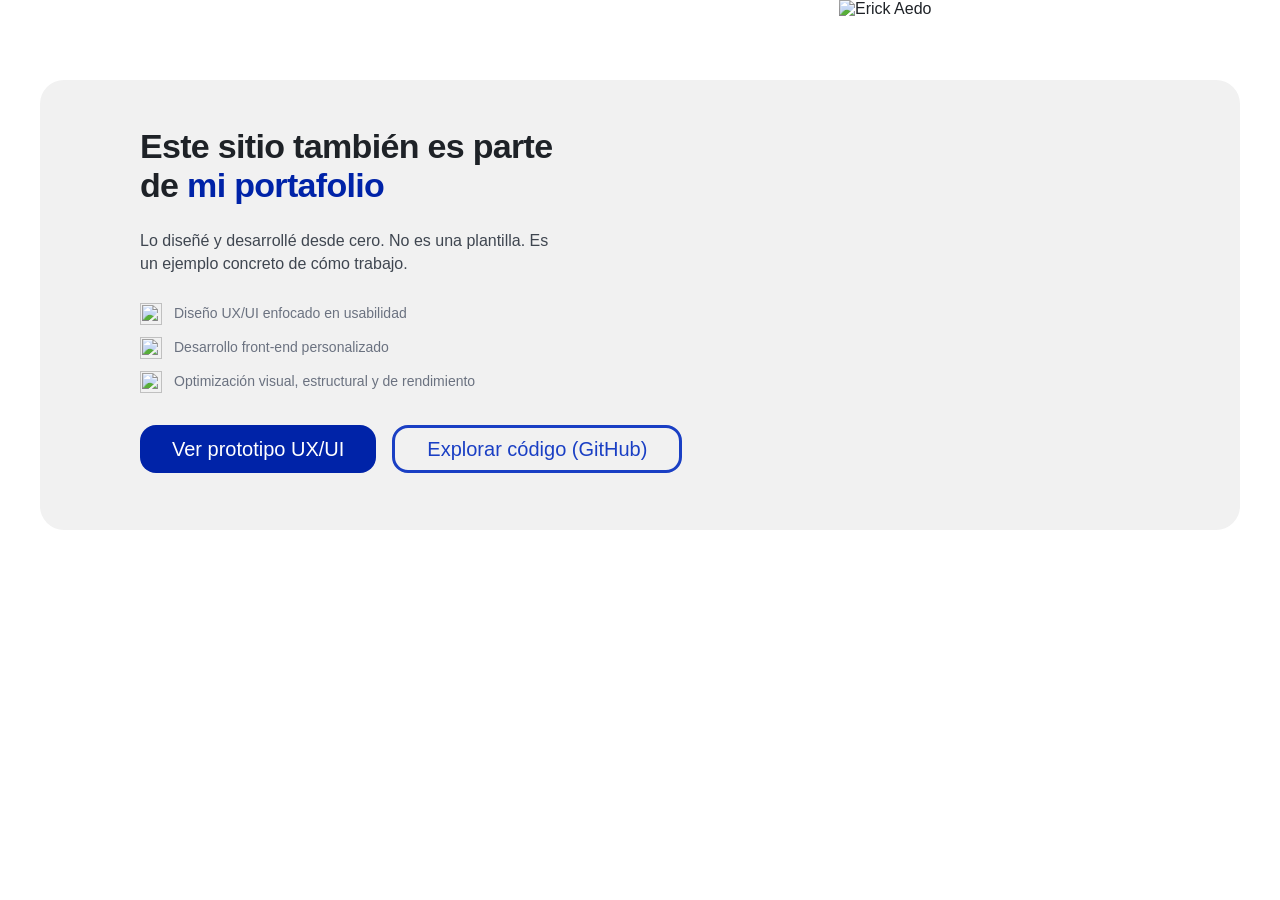
==== banner.html @ cef3a039 "Estructura base del portafolio Subida inicial del portafolio profesional.  Incluye estructura base" ====
<!DOCTYPE html>
<html>
<head>
    <meta charset="utf-8">
    <meta name="viewport" content="width=device-width, initial-scale=1">
    <title>banner</title>
     <link rel="stylesheet" href="style.css">
</head>
<body>


    <section class="banner">
  <div class="banner__box">

    <div class="banner__top-line"></div>

    <div class="banner__contenido">

      <div class="banner__info">

        <h2 class="banner__titulo">
          Este sitio también es parte de <span>mi portafolio</span>
        </h2>

        <p class="banner__bajada">
          Lo diseñé y desarrollé desde cero. No es una plantilla.
          Es un ejemplo concreto de cómo trabajo.
        </p>

        <ul class="banner__lista">
          <li>
            <img src="https://erick-aedo.cl/assent/check.svg" alt="">
            Diseño UX/UI enfocado en usabilidad
          </li>
          <li>
            <img src="https://erick-aedo.cl/assent/check.svg" alt="">
            Desarrollo front-end personalizado
          </li>
          <li>
            <img src="https://erick-aedo.cl/assent/check.svg" alt="">
            Optimización visual, estructural y de rendimiento
          </li>
        </ul>

        <div class="banner__acciones">
          <a href="https://www.figma.com/design/8E10UHee3oGQAISPumHbkt/Portafolios?node-id=0-1&t=E0TtjPuWEW2ZNSdg-1" target="_blank" class="boton boton-primario">Ver prototipo UX/UI</a>
          <a href="https://github.com/erick-aedo-fullstack" target="_blank" class="boton boton-secundario">Explorar código (GitHub)</a>
        </div>

      </div>

      <div class="banner__imagen-wrap">
          <img
            src="https://erick-aedo.cl/assent/erick-aedo-default.webp"
            class="banner__img banner__img--default"
            alt="Erick Aedo"
            width="353"
            height="530"
            loading="lazy"
            decoding="async"
          >
          <img
            src="https://erick-aedo.cl/assent/erick-aedo-hover.webp"
            class="banner__img banner__img--hover"
            alt=""
            aria-hidden="true"
            width="374"
            height="529"
            loading="lazy"
            decoding="async"
          >
      </div>

    </div>
  </div>
</section>

</body>
</html>
---- style.css ----
:root {

  --fuente-titulos: "Space Grotesk", sans-serif;
  --fuente-texto: "Inter", sans-serif;

 /* Azul */
  --color-azul-500: #001789;
  --color-azul-400: #0023A8;
  --color-azul-300: #1A3FC4;
  --color-azul-200: #4D6EDB;
  --color-azul-100: #809EEA;
  --color-azul-50: #CCD6F8;


 /* Celeste */

  --color-celeste-500: #AEDCF2;
  --color-celeste-400: #BFE4F5;
  --color-celeste-300: #CFEAF7;
  --color-celeste-200: #DFF1FA;
  --color-celeste-100: #EFF7FC;
  --color-celeste-50: #F7FBFE;

 /* Gris */

  --color-gris-500: #1E2227;
  --color-gris-400: #2A2F36;
  --color-gris-300: #3F4650;
  --color-gris-200: #6B7280;
  --color-gris-100: #D1D5DB;
  --color-gris-50: #F1F1F1;


 /* Border radius */

  --radio-xs: 4px;
  --radio-sm: 8px;
  --radio-md: 12px;
  --radio-lg: 16px;
  --radio-xl: 24px;
  --radio-pill: 9999px;


 /* Sombras */


  --sombra-s-40: 0 1px 4px rgba(30, 34, 39, 0.25);
  --sombra-s-80: 0 2px 8px rgba(30, 34, 39, 0.20);
  --sombra-s-120: 0 6px 12px rgba(30, 34, 39, 0.20);
  --sombra-s-320: 0 24px 32px rgba(30, 34, 39, 0.20);


 /* Espacios */

  --espacio-4: 4px;
  --espacio-8: 8px;
  --espacio-12: 12px;
  --espacio-16: 16px;
  --espacio-20: 20px;
  --espacio-24: 24px;
  --espacio-32: 32px;
  --espacio-40: 40px;
  --espacio-48: 48px;
  --espacio-64: 64px;
  --espacio-80: 80px;
  --espacio-120: 120px;

 /* Puntos de quiebre */

  --contenedor-mobile: 100%;
  --contenedor-tablet: 100%;
  --contenedor-desktop: 1440px;

  --padding-mobile: 16px;
  --padding-tablet: 24px;
  --padding-desktop: 80px;


 /* Tamaños Tipografias */


  --h1-tamano: 44px;
  --h2-tamano: 34px;
  --h3-tamano: 24px;

  --subtitulo-1-tamano: 20px;
  --subtitulo-2-tamano: 16px;
  --subtitulo-3-tamano: 14px;

  --cuerpo-1-tamano: 16px;
  --cuerpo-2-tamano: 14px;
  --overline-tamano: 12px;

  --alto-linea-tight: 1.1;
  --alto-linea-heading: 1.2;
  --alto-linea-body: 1.6;

  --color-texto-principal: var(--color-gris-500);
  --color-texto-secundario: var(--color-gris-200);
  --color-texto-muted: var(--color-gris-100);

  --color-fondo-soft: var(--color-gris-50);
  --color-borde: var(--color-gris-100);
}


 /* Contenedor Glogal */

.contenedor {
  width: 100%;
  max-width: var(--contenedor-desktop);
  margin-inline: auto;
  padding-inline: var(--padding-mobile);
}

.seccion {
  padding-block: var(--espacio-64);
}


 /* Tipografias */

h1,
h2,
h3,
.heading-1,
.heading-2,
.heading-3,
.overline {
  font-family: var(--fuente-titulos);
  color: var(--color-texto-principal);
}

h1,
.heading-1 {
  font-size: var(--h1-tamano);
  font-weight: 700;
  line-height: var(--alto-linea-tight);
  letter-spacing: -0.02em;
}

h2,
.heading-2 {
  font-size: var(--h2-tamano);
  font-weight: 700;
  line-height: var(--alto-linea-heading);
  letter-spacing: -0.02em;
}

h3,
.heading-3 {
  font-size: var(--h3-tamano);
  font-weight: 700;
  line-height: var(--alto-linea-heading);
  letter-spacing: -0.01em;
}

.subtitle-1,
.subtitle-2,
.subtitle-3 {
  font-family: var(--fuente-texto);
  font-weight: 600;
  color: var(--color-texto-secundario);
}

.subtitle-1 {
  font-size: var(--subtitulo-1-tamano);
  line-height: 1.4;
}

.subtitle-2 {
  font-size: var(--subtitulo-2-tamano);
  line-height: 1.4;
}

.subtitle-3 {
  font-size: var(--subtitulo-3-tamano);
  line-height: 1.4;
}

.body-1,
.body-2,
p {
  font-family: var(--fuente-texto);
  font-weight: 400;
  color: var(--color-texto-secundario);
}

.body-1,
p {
  font-size: var(--cuerpo-1-tamano);
  line-height: var(--alto-linea-body);
}

.body-2 {
  font-size: var(--cuerpo-2-tamano);
  line-height: var(--alto-linea-body);
}

.overline {
  font-size: var(--overline-tamano);
  font-weight: 600;
  line-height: 1.3;
  letter-spacing: 0.08em;
  text-transform: uppercase;
  color: var(--color-texto-secundario);
}


 /* Tipografias utilitarios */


.text-primary {
  color: var(--color-texto-principal);
}

.text-secondary {
  color: var(--color-texto-secundario);
}

.text-muted {
  color: var(--color-texto-muted);
}

.bg-white {
  background-color: #FFFFFF;
}

.bg-soft {
  background-color: var(--color-fondo-soft);
}

.bg-celeste {
  background-color: var(--color-celeste-50);
}

.border-default {
  border: 1px solid var(--color-borde);
}


 /* Sombras utilitarios */


.shadow-40 {
  box-shadow: var(--sombra-s-40);
}

.shadow-80 {
  box-shadow: var(--sombra-s-80);
}

.shadow-120 {
  box-shadow: var(--sombra-s-120);
}

.shadow-320 {
  box-shadow: var(--sombra-s-320);
}


 /* Radios utilitarios */


.radius-xs {
  border-radius: var(--radio-xs);
}

.radius-sm {
  border-radius: var(--radio-sm);
}

.radius-md {
  border-radius: var(--radio-md);
}

.radius-lg {
  border-radius: var(--radio-lg);
}

.radius-xl {
  border-radius: var(--radio-xl);
}

.radius-pill {
  border-radius: var(--radio-pill);
}


/* Puntos de quiebre */

/* Tablet */
@media (min-width: 768px) {
  .contenedor {
    padding-inline: var(--padding-tablet);
  }

  .seccion {
    padding-block: var(--espacio-80);
  }
}

/* Desktop */
@media (min-width: 1440px) {
  .contenedor {
    padding-inline: var(--padding-desktop);
  }

  .seccion {
    padding-block: var(--espacio-120);
  }
}


html {
  box-sizing: border-box;
}

*,
*::before,
*::after {
  box-sizing: inherit;
}

body {
  margin: 0;
  font-family: var(--fuente-texto);
  color: var(--color-texto-principal);
  background-color: #FFFFFF;
}


 /* botones desktop */

.boton {
  display: inline-flex;
  align-items: center;
  justify-content: center;
  height: 48px;
  padding: 10px 32px;
  border-radius: var(--radio-lg);
  font-family: var(--fuente-texto);
  font-size: 20px;
  font-weight: 500;
  cursor: pointer;
  transition: all 0.3s ease;
  text-decoration: none;
  white-space: nowrap;

}


/* Boton Primario */

.boton-primario {
  background-color: var(--color-azul-400);
  color: #ffffff;
  border: none;
  text-decoration: none;
}

/* Hover */
.boton-primario:hover {
  background-color: var(--color-azul-200);
  box-shadow: var(--sombra-s-80);
  text-decoration: none;
}


/* Boton secundario */

.boton-secundario {
  background-color: transparent;
  color: var(--color-azul-300);
  border: 3px solid var(--color-azul-300);

}

/* Hover */
.boton-secundario:hover {
  background-color: var(--color-azul-200);
  color: #ffffff;
  box-shadow: var(--sombra-s-80);
}


/* btn mobile*/
.boton {
  height: 40px;
  padding: 0 24px;
  border-radius: var(--radio-md);
  font-size: 14px;
}

/* btn tablet*/
@media (min-width: 768px) {
  .boton {
    height: 40px;
    padding: 0 24px;
    border-radius: var(--radio-md);
    font-size: 14px;
  }
}

/* btn desktop */
@media (min-width: 999px) {
  .boton {
    height: 48px;
    padding: 10px 32px;
    border-radius: var(--radio-lg);
    font-size: 20px;
  }
}


html {
  scroll-behavior: smooth;
}

:root {
  --anchor-offset: 100px;
}

@media (max-width: 998px) {
  :root {
    --anchor-offset: 60px;
  }
}

@media (max-width: 599px) {
  :root {
    --anchor-offset: 50px;
  }
}

#sobre-mi,
#stack,
#proyectos,
#como-trabajo,
#marcas,
#preguntas,
#contacto {
  scroll-margin-top: var(--anchor-offset);
}



/* header desktop */

.header-desktop {
  width: 100%;
  max-width: 1200px;
  min-height: 100px;
  margin: 24px auto 0;
  padding: 0 24px;
  display: flex;
  align-items: center;
  gap: 24px;
  background-color: #F1F1F1;
  border: 3px solid #FFFFFF;
  border-radius: 20px;
  box-shadow: 0 6px 12px rgba(30, 34, 39, 0.20);
  transition: box-shadow 0.3s ease, transform 0.3s ease;
  position: relative;
  z-index: 20;
}

.header-spacer {
  height: 0;
  transition: height 0.25s ease;
}

.header-desktop,
.header-tablet,
.header-mobile {
  transition:
    box-shadow 0.22s ease,
    background-color 0.22s ease,
    filter 0.22s ease;
}

.header-desktop.header--sticky,
.header-tablet.header--sticky,
.header-mobile.header--sticky {
  position: fixed !important;
  top: 0;
  left: 50%;
  transform: translateX(-50%);
  margin: 0 auto !important;
  z-index: 9999;
  box-shadow: 0 10px 20px rgba(30, 34, 39, 0.16);
  animation: headerStickyPro 0.2s ease-out;
}

.header-desktop.header--sticky {
  width: calc(100% - 32px);
  max-width: 1200px;
}

.header-tablet.header--sticky,
.header-mobile.header--sticky {
  width: 100%;
  max-width: 100%;
}

@keyframes headerStickyPro {
  from {
    opacity: 0.96;
    filter: saturate(0.98);
  }
  to {
    opacity: 1;
    filter: saturate(1);
  }
}


.header-desktop:hover {
  box-shadow: 0 24px 32px rgba(30, 34, 39, 0.20);
}

.header-wrap {
  position: relative;
  z-index: 20;
  background-color: #ffffff;
}

.header-desktop__logo {
  flex-shrink: 0;
}

.logo-link {
  position: relative;
  display: inline-flex;
  width: 194px;
  height: 48px;
  margin-top: 5px;
}

.logo {
  position: absolute;
  inset: 0;
  width: 194px;
  height: 48px;
  object-fit: contain;
  transition: opacity 0.3s ease;
}

.logo-default {
  opacity: 1;
}

.logo-hover {
  opacity: 0;
}

.logo-link:hover .logo-default {
  opacity: 0;
}

.logo-link:hover .logo-hover {
  opacity: 1;
}

.header-desktop__nav {
  display: flex;
  align-items: center;
  gap: 40px;
  margin-left: auto;
}

.header-desktop__link {
  font-family: "Inter", sans-serif;
  font-size: 16px;
  font-weight: 400;
  line-height: 1;
  color: #3F4650;
  text-decoration: none;
  transition: color 0.3s ease, font-weight 0.3s ease;
}

.header-desktop__link:hover {
  color: #1A3FC4;
  font-weight: 600;
}

.header-desktop__acciones {
  display: flex;
  align-items: center;
  gap: 16px;
  margin-left: 24px;
}

.header-desktop .boton-secundario {
  height: 48px;
  padding: 0 32px;
  text-decoration: none;
}

.header-desktop__whatsapp {
  position: relative;
  display: inline-flex;
  align-items: center;
  justify-content: center;
  width: 40px;
  height: 40px;
  text-decoration: none;
}

.wp-icon {
  position: absolute;
  inset: 50% auto auto 50%;
  transform: translate(-50%, -50%);
  object-fit: contain;
  transition: opacity 0.3s ease, width 0.3s ease, height 0.3s ease;
}

.wp-default {
  width: 30px;
  height: 30px;
  opacity: 1;
}

.wp-hover {
  width: 40px;
  height: 40px;
  opacity: 0;
}

.header-desktop__whatsapp:hover .wp-default {
  opacity: 0;
}

.header-desktop__whatsapp:hover .wp-hover {
  opacity: 1;
}

@media (max-width: 999px) {
  .header-desktop {
    display: none;
  }
}


/* header tablet */

.header-tablet {
  width: 100%;
  min-height: 80px;
  margin: 0;
  padding: 0 24px;
  display: flex;
  align-items: center;
  gap: 16px;
  background-color: #F1F1F1;
  box-shadow: 0 24px 32px rgba(30, 34, 39, 0.20);
}

.header-tablet__logo {
  flex-shrink: 0;
  display: flex;
  align-items: center;
}

.header-tablet__logo-link {
  display: inline-flex;
  align-items: center;
  justify-content: center;
  width: 40px;
  height: 40px;
  text-decoration: none;
}

.header-tablet__logo-link img {
  display: block;
  width: 40px;
  height: 40px;
  object-fit: contain;
}

.header-tablet__nav {
  display: flex;
  align-items: center;
  gap: 8px;
  margin-left: auto;
}

.header-tablet__link {
  display: inline-flex;
  align-items: center;
  justify-content: center;
  min-height: 32px;
  padding: 0 10px;
  font-family: "Inter", sans-serif;
  font-size: 12px;
  font-weight: 500;
  line-height: 1;
  color: #001789;
  text-decoration: none;
  background-color: #DFF1FA;
  border: 2px solid #AEDCF2;
  border-radius: 12px;
  transition: all 0.3s ease;
}

.header-tablet__link:hover {
  background-color: #AEDCF2;
  border-color: #AEDCF2;
}

.header-tablet__acciones {
  display: flex;
  align-items: center;
}

.header-tablet__boton {
  height: 32px;
  padding: 0 16px;
  border-radius: 12px;
  font-size: 12px;
  font-weight: 500;
  text-decoration: none;
}

@media (max-width: 599px) {
  .header-tablet {
    display: none;
  }
}

@media (min-width: 1000px) {
  .header-tablet {
    display: none;
  }
}


/* header mobile */

.header-mobile {
  position: relative;
  width: 100%;
  height: 70px;
  padding: 0 16px;
  display: flex;
  align-items: center;
  gap: 26px;
  background-color: #F1F1F1;
  box-shadow: 0 24px 32px rgba(30, 34, 39, 0.20);
  overflow: hidden;
}

.header-mobile__logo-link {
  flex: 0 0 30px;
  width: 30px;
  height: 30px;
  display: inline-flex;
  align-items: center;
  justify-content: center;
  text-decoration: none;
  z-index: 3;
}

.header-mobile__logo {
  display: block;
  width: 30px;
  height: 30px;
  object-fit: contain;
}

.header-mobile__menu-wrap {
  flex: 1 1 auto;
  min-width: 0;
  height: 30px;
  display: flex;
  align-items: center;
  overflow-x: auto;
  overflow-y: hidden;
  -webkit-overflow-scrolling: touch;
  scrollbar-width: none;
  z-index: 1;
}

.header-mobile__menu-wrap::-webkit-scrollbar {
  display: none;
}

.header-mobile__nav {
  display: inline-flex;
  align-items: center;
  gap: 8px;
  height: 30px;
  width: max-content;
  min-width: max-content;
  margin-left: auto;
  padding-right: 16px;
}

.header-mobile__link {
  flex: 0 0 auto;
  height: 30px;
  padding: 0 12px;
  display: inline-flex;
  align-items: center;
  justify-content: center;
  font-family: "Inter", sans-serif;
  font-size: 9px;
  font-weight: 500;
  line-height: 1;
  color: #001789;
  text-decoration: none;
  white-space: nowrap;
  background-color: #DFF1FA;
  border: 2px solid #AEDCF2;
  border-radius: 10px;
}

.header-mobile__boton-contacto {
  flex: 0 0 74px;
  width: 74px;
  height: 30px;
  display: inline-flex;
  align-items: center;
  justify-content: center;
  font-family: "Inter", sans-serif;
  font-size: 9px;
  font-weight: 500;
  line-height: 1;
  color: #1A3FC4;
  text-decoration: none;
  white-space: nowrap;
  background-color: #F1F1F1;
  border: 3px solid #1A3FC4;
  border-radius: 10px;
  z-index: 3;
}

.header-mobile::after {
  content: "";
  position: absolute;
  top: 20px;
  right: 98px;
  width: 40px;
  height: 30px;
  pointer-events: none;
  z-index: 2;
  background: linear-gradient(
    to right,
    rgba(241, 241, 241, 0) 0%,
    rgba(241, 241, 241, 0.88) 60%,
    #F1F1F1 100%
  );
}

@media (min-width: 600px) {
  .header-mobile {
    display: none;
  }
}




/* hero desktop */

.hero {
  overflow: hidden;
  position: relative;
  z-index: 1;
}

.hero__contenedor {
  width: 100%;
  max-width: 1200px;
  margin: 0 auto;
  display: grid;
  grid-template-columns: minmax(420px, 1fr) minmax(420px, 614px);
  align-items: center;
  gap: 24px;
}

.hero__contenido {
  position: relative;
  z-index: 10;
}


.hero__titulo {
  max-width: 100%;
  margin: 0;
  font-family: "Space Grotesk", sans-serif;
  font-size: 48px;
  font-weight: 700;
  line-height: 1.02;
  letter-spacing: -0.03em;
  color: #1E2227;
}

.hero__titulo span {
  color: #0023A8;
}

.hero__bajada {
  max-width: 520px;
  margin: 32px 0 0;
  font-family: "Inter", sans-serif;
  font-size: 16px;
  font-weight: 400;
  line-height: 1.3;
  color: #6B7280;
}

.hero__acciones {
  display: flex;
  align-items: center;
  flex-wrap: wrap;
  gap: 16px;
  margin-top: 32px;
}

.hero__acciones .boton {
  position: relative;
  z-index: 12;
  pointer-events: auto;
}

.hero__visual,
.hero__fondo,
.hero__foto,
.hero__separador {
  pointer-events: none;
}

.hero__visual {
  position: relative;
  width: 100%;
  max-width: 614px;
  height: 634px;
  z-index: 2;
}

.hero__fondo {
  position: absolute;
  top: 12px;
  left: 50%;
  transform: translateX(-50%);
  width: 100%;
  max-width: 815px;
  height: auto;
  object-fit: contain;
  z-index: 1;
}

.hero__foto {
  position: absolute;
  right: 0;
  bottom: -29px;
  max-width: 614px;
  height: auto;
  object-fit: contain;
  z-index: 2;
}

.hero__separador {
  position: absolute;
  left: 0;
  bottom: 200px;
  width: 100%;
  height: auto;
  z-index: 2;
}

.hero__metricas-wrap {
  position: relative;
  z-index: 2;
  background-color: #AEDCF2;
  min-height: 200px;
  padding: 48px 0 32px;
}

.hero__metricas {
  display: grid;
  grid-template-columns: repeat(4, max-content);
  justify-content: center;
  gap: 26px;
}

.metrica {
  display: flex;
  flex-direction: column;
  align-items: center;
  text-align: center;
}

.metrica__box {
  width: 180px;
  height: 80px;
  display: flex;
  align-items: center;
  justify-content: center;
  background-color: #F1F1F1;
  border: 2px solid #D1D5DB;
  border-radius: 16px;
  font-family: "Space Grotesk", sans-serif;
  font-size: 24px;
  font-weight: 600;
  line-height: 1;
  color: #001789;
}

.metrica__texto {
  max-width: 176px;
  margin: 16px 0 0;
  font-family: "Inter", sans-serif;
  font-size: 16px;
  font-weight: 400;
  line-height: 1.2;
  color: #3F4650;
}

@media (min-width: 1000px) and (max-width: 1200px) {
  .hero__contenedor {
    padding: 32px 24px 0;
    grid-template-columns: minmax(0, 1.15fr) minmax(360px, 0.85fr);
    gap: 16px;
  }

  .hero__titulo {
    font-size: 44px;
  }

  .hero__bajada {
    max-width: 100%;
  }

  .hero__acciones {
    gap: 12px;
  }

  .hero__visual {
    max-width: 500px;
    height: 540px;
    justify-self: end;
  }

  .hero__fondo {
    max-width: 660px;
    top: 8px;
  }

  .hero__foto {
    max-width: 500px;
    bottom: -12px;
  }
}


/*  hero tablet */

@media (min-width: 761px) and (max-width: 999px) {
  .hero {
    display: block;
  }

  .hero__contenedor {
    max-width: 100%;
    padding: 32px 24px 0;
    grid-template-columns: minmax(0, 1fr) 333px;
    gap: 16px;
  }

  .hero__contenido {
    max-width: 520px;
    padding-bottom: 35px;
  }

  .hero__titulo {
    max-width: 500px;
    font-size: 34px;
    line-height: 1.1;
  }

  .hero__bajada {
    max-width: 505px;
    margin-top: 24px;
    font-size: 14px;
    line-height: 1.3;
  }

  .hero__acciones {
    gap: 12px;
    margin-top: 24px;
  }

  .hero__acciones .boton {
    height: 40px;
    padding: 0 24px;
    font-size: 16px;
    border-radius: 12px;
  }

  .hero__visual {
    width: 100%;
    max-width: 348px;
    height: 360px;
    justify-self: end;
  }

  .hero__foto {
    right: 0;
    bottom: -12px;
    width: 348px;
    max-width: 348px;
    height: 360px;
  }

  .hero__separador {
    bottom: 121px;
  }

  .hero__metricas-wrap {
    min-height: 121px;
    padding: 24px 24px 20px;
  }

  .hero__metricas {
    grid-template-columns: repeat(4, max-content);
    justify-content: center;
    gap: 12px;
  }

  .metrica__box {
    width: 120px;
    height: 45px;
    border-radius: 12px;
    font-size: 16px;
  }

  .metrica__texto {
    max-width: 132px;
    margin-top: 12px;
    font-size: 12px;
  }
}

@media (min-width: 600px) and (max-width: 760px) {
  .hero {
    display: block;
  }

  .hero__contenedor {
    padding: 32px 24px 0;
    grid-template-columns: 1fr;
    gap: 24px;
  }

  .hero__contenido {
    max-width: 100%;
  }

  .hero__titulo {
    max-width: 100%;
    font-size: 34px;
    line-height: 1.08;
  }

  .hero__bajada {
    max-width: 100%;
    margin-top: 20px;
    font-size: 14px;
    line-height: 1.3;
  }

  .hero__acciones {
    flex-wrap: wrap;
    gap: 12px;
    margin-top: 24px;
  }

  .hero__acciones .boton {
    height: 40px;
    padding: 0 24px;
    font-size: 16px;
    border-radius: 12px;
  }

  .hero__visual {
    width: 100%;
    max-width: 348px;
    height: 360px;
    margin: 0 auto;
    justify-self: center;
  }

  .hero__fondo {
    top: 8px;
    left: 50%;
    transform: translateX(-50%);
    width: 395px;
    max-width: 395px;
    height: 368px;
  }

  .hero__foto {
    right: 0;
    bottom: -12px;
    width: 348px;
    max-width: 348px;
    height: 360px;
  }

  .hero__separador {
    bottom: 121px;
  }

  .hero__metricas-wrap {
    min-height: 121px;
    padding: 24px 16px 20px;
  }

  .hero__metricas {
    grid-template-columns: repeat(2, max-content);
    justify-content: center;
    gap: 12px 16px;
  }

  .metrica__box {
    width: 120px;
    height: 45px;
    border-radius: 12px;
    font-size: 16px;
  }

  .metrica__texto {
    max-width: 132px;
    margin-top: 12px;
    font-size: 12px;
  }
}


/* hero mobile */

@media (max-width: 760px) {
  .hero {
    display: block;
  }

  .hero__contenedor {
    max-width: 100%;
    padding: 32px 16px 0;
    grid-template-columns: 1fr;
    gap: 20px;
    justify-items: center;
  }

  .hero__contenido {
    width: 100%;
    max-width: 420px;
    padding-bottom: 0;
    text-align: center;
  }

  .hero__titulo {
    max-width: 100%;
    font-size: 30px;
    line-height: 1.08;
    text-align: center;
    text-wrap: balance;
  }

  .hero__bajada {
    max-width: 100%;
    margin: 20px auto 0;
    font-size: 14px;
    line-height: 1.3;
    text-align: center;
    text-wrap: balance;
  }

  .hero__acciones {
    justify-content: center;
    flex-wrap: wrap;
    gap: 12px;
    margin-top: 24px;
  }

  .hero__acciones .boton {
    height: 40px;
    padding: 0 24px;
    font-size: 14px;
    border-radius: 12px;
  }

  .hero__visual {
    width: 100%;
    max-width: 260px;
    height: 268px;
    justify-self: center;
  }

  .hero__fondo {
    top: 0;
    left: 50%;
    transform: translateX(-50%);
    width: auto;
    max-width: none;
    height: 268px;
  }

  .hero__foto {
    right: 50%;
    bottom: -12px;
    transform: translateX(50%);
    width: 260px;
    max-width: 260px;
    height: 268px;
  }

  .hero__separador {
    left: 0;
    bottom: 118px;
    width: 100%;
    height: 45px;
  }

  .hero__metricas-wrap {
    min-height: 121px;
    padding: 24px 16px 20px;
  }

  .hero__metricas {
    grid-template-columns: repeat(4, max-content);
    justify-content: center;
    gap: 1px;
  }

  .metrica__box {
    width: 73px;
    height: 45px;
    border-radius: 12px;
    font-size: 10px;
  }

  .metrica__texto {
    max-width: 80px;
    margin-top: 10px;
    font-size: 9px;
    line-height: 1.2;
  }
}



/* sobre mi */

.sobre-mi {
  display: none;
  width: 100%;
  background-color: var(--color-celeste-500);
  padding: 0;
}

.sobre-mi {
  background: linear-gradient(
    to bottom,
    #AEDCF2 0%,
    #AEDCF2 140px,
    #FFFFFF 140px,
    #FFFFFF 100%
  );
}

@media (min-width: 1000px) {
  .sobre-mi {
    display: block;
  }
}

.sobre-mi__caja {
  width: 100%;
  min-height: 700px;
  background-color: var(--color-gris-50);
  border-radius: 60px;
  border-bottom: 15px solid var(--color-azul-300);
  overflow: hidden;
}

/* Inner */
.sobre-mi__inner {
  max-width: 1200px;
  margin: 0 auto;
  padding: 56px 64px 64px;
}

/* Título */
.sobre-mi__titulo {
  font-family: var(--fuente-titulos);
  font-size: 34px;
  font-weight: 700;
  line-height: 1.2;
  letter-spacing: -0.02em;
  color: var(--color-gris-500);
  text-align: center;
  max-width: 740px;
  margin: 0 auto 48px;
}

.sobre-mi__contenido {
  display: grid;
  grid-template-columns: 400px 1fr;
  align-items: center;
  gap: 56px;
}

.sobre-mi__imagen-wrap {
  flex-shrink: 0;
}

.sobre-mi__imagen {
    transform: scaleX(-1);
  display: block;
  width: 400px;
  height: 504px;
}

@media (min-width: 761px) and (max-width: 999px) {
  .sobre-mi {
    display: block;
    width: 100%;
    padding: 0;
    background: linear-gradient(
      to bottom,
      var(--color-celeste-500) 0,
      var(--color-celeste-500) 180px,
      #FFFFFF 180px,
      #FFFFFF 100%
    );
  }

  .sobre-mi__caja {
    width: 100%;
    max-width: 100%;
    min-height: 640px;
    margin: 0;
    background-color: var(--color-gris-50);
    border-radius: 60px;
    border-bottom: 12px solid var(--color-azul-300);
    overflow: hidden;
  }

  .sobre-mi__inner {
    max-width: 100%;
    margin: 0 auto;
    padding: 48px 24px 56px;
  }

  .sobre-mi__titulo {
    font-size: 28px;
    max-width: 640px;
    margin: 0 auto 40px;
    text-align: center;
  }

  .sobre-mi__contenido {
    display: grid;
    grid-template-columns: 254px 1fr;
    gap: 24px;
    align-items: center;
  }

  .sobre-mi__imagen {
    width: 320px;
    height: auto;
    transform: scaleX(-1);
  }

  .sobre-mi__textos {
    gap: 16px;
  }

  .sobre-mi__parrafo {
    font-size: 12px;
    line-height: 18px;
  }

  .sobre-mi__parrafo:first-child {
    font-size: 12px;
    line-height: 18px;
  }

   .sobre-mi__imagen {
    width: 255px;
    height: auto;
  }

  .sobre-mi__caja {
    min-height: 500px;
  }
}



@media (max-width: 760px) {
  .sobre-mi {
    display: block;
    width: 100%;
    padding: 0;
    background: linear-gradient(
      to bottom,
      var(--color-celeste-500) 0,
      var(--color-celeste-500) 120px,
      #FFFFFF 120px,
      #FFFFFF 100%
    );
  }

  .sobre-mi__caja {
    width: 100%;
    max-width: 100%;
    min-height: 650px;
    margin: 0;
    background-color: var(--color-gris-50);
    border-radius: 30px;
    border-bottom: 10px solid var(--color-azul-300);
    overflow: hidden;
  }

  .sobre-mi__inner {
    max-width: 100%;
    margin: 0 auto;
    padding: 40px 16px 36px;
  }

  .sobre-mi__titulo {
    max-width: 100%;
    margin: 0 auto 28px;
    font-family: var(--fuente-titulos);
    font-size: 20px;
    font-weight: 700;
    line-height: 1.2;
    text-align: center;
    color: var(--color-gris-500);
    letter-spacing: -4%;
  }

  .sobre-mi__contenido {
    display: grid;
    grid-template-columns: 1fr;
    justify-items: center;
    align-items: start;
    gap: 24px;
  }

  .sobre-mi__imagen-wrap {
    display: flex;
    justify-content: center;
  }

  .sobre-mi__imagen {
    display: block;
    width: 167px;
    height: 210px;
    object-fit: contain;
    transform: scaleX(-1);
  }

  .sobre-mi__textos {
    display: flex;
    flex-direction: column;
    gap: 18px;
    width: 100%;
  }

  .sobre-mi__parrafo {
    margin: 0;
    font-family: var(--fuente-texto);
    font-size: 12px;
    line-height: 18px;
    text-align: center;
    color: var(--color-gris-200);
  }

  .sobre-mi__parrafo:first-child {
    font-size: 12px;
    line-height: 18px;
  }
}



/* mi stack*/

.stack {
  width: 100%;
  padding: var(--espacio-80) 0;
  overflow: visible;
}

.stack__contenedor {
  width: 100%;
  max-width: 1200px;
  margin: 0 auto;
}

.stack__header {
  display: flex;
  flex-direction: column;
  align-items: center;
  text-align: center;
}

.stack__titulo {
  max-width: 700px;
  margin: 0;
  font-family: var(--fuente-titulos);
  font-size: 34px;
  font-weight: 700;
  line-height: 1.2;
  color: var(--color-gris-500);
  text-align: center;
}

.stack__bajada {
  max-width: 620px;
  margin: 41px auto 0;
  font-family: var(--fuente-texto);
  font-size: 20px;
  font-weight: 400;
  line-height: 1.4;
  color: var(--color-gris-300);
  text-align: center;
}

.stack__grid {
  display: grid;
  grid-template-columns: repeat(4, 282px);
  gap: 24px;
  justify-content: center;
  align-items: start;
  margin-top: 80px;
}

.stack-card {
  width: 282px;
  padding: 12px 11px;
  background-color: var(--color-celeste-300);
  border-radius: var(--radio-xl);
  display: flex;
  flex-direction: column;
}

.stack-card__icono-titulo {
  display: flex;
  align-items: center;
  justify-content: center;
  gap: 9px;
  height: 72px;
  padding: 0 8px;
  margin: 0;
}

.stack-card__icon {
  display: block;
  flex: 0 0 auto;
  object-fit: contain;
}

.stack-card__icon--desarrollo  { width: 51px; height: 38px; }
.stack-card__icon--ux          { width: 52px; height: 44px; }
.stack-card__icon--marketing   { width: 53px; height: 38px; }
.stack-card__icon--herramientas{ width: 54px; height: 38px; }

.stack-card__title {
  margin: 0;
  font-family: var(--fuente-titulos);
  font-size: 24px;
  font-weight: 700;
  line-height: 1.1;
  color: var(--color-azul-400);
  text-align: center;
}

.stack-card__inner {
  padding: 16px 12px;
  background-color: var(--color-celeste-50);
  border-radius: var(--radio-lg);
  display: flex;
  align-items: flex-start;
  min-height: 340px;
  overflow: hidden;
}

.stack-card__tags {
  display: flex;
  flex-wrap: wrap;
  align-content: flex-start;
  gap: 5px;
  margin: 0;
  padding: 0;
  list-style: none;
  width: 100%;
}

.stack-card__tag {
  display: inline-flex;
  align-items: center;
  justify-content: center;
  min-height: 37px;
  padding: 0 11px;
  font-family: var(--fuente-texto);
  font-size: 14px;
  font-weight: 400;
  line-height: 1.2;
  color: var(--color-gris-400);
  border: 2px solid var(--color-gris-400);
  border-radius: 999px;
  background-color: transparent;
  white-space: nowrap;
  transition: all 0.3s ease;
}

.stack-card__tag:hover {
  color: var(--color-azul-300);
  background-color: var(--color-celeste-200);
  border-color: var(--color-azul-300);
}


@media (min-width: 1000px) and (max-width: 1250px) {

  .stack__contenedor {
    max-width: none;
    width: 100%;
    margin: 0 auto;
    padding: 0;
  }

  .stack__header {
    padding: 0 40px;
  }

  .stack__grid {
    display: flex;
    flex-wrap: nowrap;
    overflow-x: auto;
    overflow-y: visible;
    -webkit-overflow-scrolling: touch;
    scroll-padding-left: 100px;
    padding-left: 300px;
    padding-right: 40px;
    padding-bottom: 16px;
    gap: 24px;
    margin-top: 80px;
    width: 100%;
    box-sizing: border-box;
  }

  .stack-card {
    flex: 0 0 282px;
    width: 282px;
  }
}


@media (min-width: 600px) and (max-width: 999px) {

  .stack__titulo {
    font-size: 24px;
  }

  .stack__bajada {
    font-size: 14px;
  }

  .stack__contenedor {
    width: 100%;
    margin: 0 auto;
    padding: 0;
  }

  .stack__header {
    padding: 0 24px;
  }

  .stack__grid {
    display: flex;
    flex-wrap: nowrap;
    justify-content: flex-start;
    align-items: flex-start;
    overflow-x: auto;
    overflow-y: hidden;
    -webkit-overflow-scrolling: touch;
    width: 100%;
    box-sizing: border-box;
    gap: 24px;
    margin-top: 48px;
    padding: 0 24px 16px 24px;
  }

  .stack-card {
    flex: 0 0 282px;
    width: 282px;
  }

  .stack__grid::-webkit-scrollbar {
    display: none;
  }

  .stack__grid {
    scrollbar-width: none;
  }
}

@media (max-width: 599px) {

  .stack__contenedor {
    width: 100%;
    padding: 0;
  }

  .stack__header {
    padding: 0 16px;
    max-width: 100%;
    margin: 0 auto;
  }

  .stack__titulo {
    font-size: 20px;
    line-height: 1.2;
    text-align: center;
    margin: 0 auto;
  }

  .stack__bajada {
    font-size: 14px;
    line-height: 1.4;
    text-align: center;
    margin: 30px auto 0;
    max-width: 100%;
  }

  .stack__grid {
    display: flex;
    flex-wrap: nowrap;
    overflow-x: auto;
    overflow-y: hidden;
    -webkit-overflow-scrolling: touch;

    gap: 16px;
    margin-top: 50px;

    padding-left: 16px;
    padding-right: 16px;
    padding-bottom: 16px;

    width: 100%;
    box-sizing: border-box;
  }

  .stack-card {
    flex: 0 0 282px;
    width: 282px;
  }

  .stack__grid::-webkit-scrollbar {
    display: none;
  }
  .stack__grid {
    scrollbar-width: none;
  }

}

@media (max-width: 599px) {
  .stack__grid {
    justify-content: flex-start !important;
  }

  .stack-card:first-child {
    margin-left: 0 !important;
  }
}


/* banner */

.banner {
  width: 100%;
  padding: 80px 0;
}

.banner__box {
  position: relative;
  width: 100%;
  max-width: 1200px;
  min-height: 450px;
  margin: 0 auto;
  background-color: var(--color-gris-50);
  border-radius: var(--radio-xl);
  transition: box-shadow 0.4s ease;
  overflow: visible;
}

.banner__box:hover {
  box-shadow:
    var(--sombra-s-320),
    inset 0 10px 0 0 var(--color-azul-300),
    inset 0 1px 0 rgba(255,255,255,0.3);
}

.banner__contenido {
  display: grid;
  grid-template-columns: minmax(0, 1fr) 420px;
  align-items: end;
  min-height: 450px;
  padding: 0 48px 0 100px;
  gap: 32px;
}

.banner__info {
  align-self: center;
  padding-bottom: 10px;
}

.banner__titulo {
  max-width: 430px;
  margin: 0;
  font-family: var(--fuente-titulos);
  font-size: 34px;
  font-weight: 700;
  line-height: 1.15;
  color: var(--color-gris-500);
}

.banner__titulo span {
  color: var(--color-azul-400);
}

.banner__bajada {
  max-width: 430px;
  margin: 24px 0 0;
  font-family: var(--fuente-texto);
  font-size: 16px;
  font-weight: 500;
  line-height: 1.45;
  color: var(--color-gris-300);
}

.banner__lista {
  margin: 28px 0 0;
  padding: 0;
  list-style: none;
  display: flex;
  flex-direction: column;
  gap: 12px;
}

.banner__lista li {
  display: flex;
  align-items: center;
  gap: 12px;
  font-family: var(--fuente-texto);
  font-size: 14px;
  font-weight: 400;
  line-height: 1.4;
  color: var(--color-gris-200);
}

.banner__lista img {
  width: 22px;
  height: 22px;
  flex: 0 0 auto;
}

.banner__acciones {
  display: flex;
  gap: 16px;
  margin-top: 32px;
  flex-wrap: wrap;
}

.banner__imagen-wrap {
  position: relative;
  width: 420px;
  height: 450px;
  align-self: end;
}

.banner__img {
  position: absolute;
  right: 0;
  bottom: 0;
  object-fit: contain;
  transform-origin: bottom right;
  transition:
    opacity 0.35s cubic-bezier(0.4, 0, 0.2, 1),
    transform 0.35s cubic-bezier(0.4, 0, 0.2, 1);
  will-change: opacity, transform;
}

.banner__img--default {
  width: 353px;
  height: 530px;
  opacity: 1;
  transform: scale(1);
}

.banner__img--hover {
  width: auto;
  height: 550px;
  opacity: 0;
  transform: scale(1.02);
}

.banner__box:hover .banner__img--default {
  opacity: 0;
  transform: scale(0.985);
}

.banner__box:hover .banner__img--hover {
  opacity: 1;
  transform: scale(1);
}


@media (min-width: 709px) and (max-width: 998px) {

  .banner {
    padding: 64px 24px;
  }

  .banner__box {
    width: 100%;
    max-width: 720px;
    min-height: 394px;
    box-shadow:
      var(--sombra-s-320),
      inset 0 10px 0 0 var(--color-azul-300),
      inset 0 1px 0 rgba(255,255,255,0.3);
  }

  .banner__contenido {
    grid-template-columns: minmax(0, 1fr) 270px;
    min-height: 394px;
    padding: 0 32px 0 48px;
    gap: 16px;
    align-items: end;
  }

  .banner__info {
    align-self: center;
    padding-bottom: 0;
  }

  .banner__titulo {
    max-width: 320px;
    font-size: 24px;
    line-height: 1.15;
  }

  .banner__bajada {
    max-width: 320px;
    margin-top: 16px;
    font-size: 12px;
    line-height: 1.4;
  }

  .banner__lista {
    margin-top: 20px;
    gap: 10px;
  }

  .banner__lista li {
    gap: 10px;
    font-size: 11px;
    line-height: 1.35;
  }

  .banner__lista img {
    width: 22px;
    height: 22px;
  }

  .banner__acciones {
    margin-top: 24px;
    gap: 12px;
  }

  .banner__acciones .boton {
    height: 40px;
    padding: 0 24px;
    font-size: 16px;
    border-radius: var(--radio-md);
  }

  .banner__imagen-wrap {
    width: 270px;
    height: 394px;
    align-self: end;
  }

  .banner__img {
    transition: none;
  }

  .banner__img--default {
    opacity: 0;
    transform: scale(0.985);
    pointer-events: none;
  }

  .banner__img--hover {
    opacity: 1;
    transform: scale(1);
    height: 400px;
    width: auto;
    right: 0;
    bottom: 0;
    pointer-events: none;
  }

  .banner__box:hover {
    box-shadow:
      var(--sombra-s-320),
      inset 0 15px 0 0 var(--color-azul-300),
      inset 0 1px 0 rgba(255,255,255,0.3);
  }
}


@media (max-width: 709px) {

  .banner {
    padding: 10px 16px 60px 16px;
  }

  .banner__box {
    width: 100%;
    max-width: 343px;
    min-height: 608px;
    box-shadow:
      var(--sombra-s-320),
      inset 0 10px 0 0 var(--color-azul-300),
      inset 0 1px 0 rgba(255,255,255,0.3);
  }

  .banner__contenido {
    grid-template-columns: 1fr;
    min-height: 608px;
    padding: 0 24px 0 24px;
    gap: 0;
    align-items: start;
  }

  .banner__info {
    align-self: start;
    padding-top: 40px;
    padding-bottom: 0;
    text-align: center;
  }

  .banner__titulo {
    max-width: 100%;
    font-size: 20px;
    line-height: 1.2;
    text-align: center;
  }

  .banner__bajada {
    max-width: 100%;
    margin-top: 20px;
    font-size: 12px;
    font-weight: 400;
    line-height: 1.4;
    text-align: center;
  }

  .banner__lista {
    margin-top: 24px;
    gap: 12px;
  }

  .banner__lista li {
    gap: 12px;
    font-size: 11px;
    line-height: 1.35;
    text-align: left;
  }

  .banner__lista img {
    width: 22px;
    height: 22px;
    flex: 0 0 22px;
  }

  .banner__acciones {
    margin-top: 24px;
    gap: 12px;
    justify-content: center;
  }

  .banner__acciones .boton {
    height: 40px;
    padding: 0 24px;
    font-size: 14px;
    border-radius: var(--radio-md);
  }

  .banner__imagen-wrap {
    width: 100%;
    height: 276px;
    margin-top: 24px;
    align-self: end;
  }

  .banner__img {
    right: 50%;
    bottom: 0;
    transform: translateX(50%);
    transition: none;
  }

  .banner__img--default {
    opacity: 0;
    pointer-events: none;
    width: auto;
    height: 0;
  }

  .banner__img--hover {
    opacity: 1;
    pointer-events: none;
    width: auto;
    height: 276px;
    transform: translateX(50%);
  }

  .banner__box:hover {
    box-shadow:
      var(--sombra-s-320),
      inset 0 10px 0 0 var(--color-azul-300),
      inset 0 1px 0 rgba(255,255,255,0.3);
  }
}


/* proyectos */

.proyectos {
  width: 100%;
  padding: var(--espacio-80) 0;
}

.proyectos__contenedor {
  width: 100%;
  max-width: 1200px;
  margin: 0 auto;
}

.proyectos__header {
  display: flex;
  flex-direction: column;
  align-items: center;
  text-align: center;
}

.proyectos__titulo {
  max-width: 760px;
  margin: 0;
  font-family: var(--fuente-titulos);
  font-size: 34px;
  font-weight: 700;
  line-height: 1.2;
  color: var(--color-gris-500);
}

.proyectos__bajada {
  max-width: 760px;
  margin: 24px auto 0;
  font-family: var(--fuente-texto);
  font-size: 20px;
  font-weight: 400;
  line-height: 1.4;
  color: var(--color-gris-300);
}

.proyectos__slider {
  margin-top: 48px;
  width: 100%;
  overflow: hidden;
  border-radius: var(--radio-xl);
}

.proyectos__track {
  display: flex;
  width: 100%;
  transition: transform 0.6s cubic-bezier(0.4, 0, 0.2, 1);
  will-change: transform;
}

.proyecto-slide {
  flex: 0 0 100%;
  width: 100%;
  min-height: 800px;
  padding: 31px;
  background-color: var(--color-celeste-100);
  border-radius: var(--radio-xl);
  box-sizing: border-box;
}

.proyecto-slide__media {
  width: 100%;
  height: 660px;
  background-color: var(--color-gris-100);
  border-radius: var(--radio-lg);
  overflow: hidden;
}

.proyecto-slide__img {
  display: block;
  width: 100%;
  height: 100%;
  object-fit: cover;
}

.proyecto-slide__footer {
  display: flex;
  align-items: center;
  justify-content: space-between;
  gap: 24px;
  margin-top: 34px;
}

.proyecto-slide__titulo {
  margin: 0;
  font-family: var(--fuente-titulos);
  font-size: 24px;
  font-weight: 700;
  line-height: 1.2;
  color: var(--color-azul-500);
}

.proyecto-slide__cta {
  flex-shrink: 0;
}

.proyectos__dots {
  display: flex;
  justify-content: center;
  align-items: center;
  gap: 12px;
  margin-top: 40px;
}

.proyectos__dot {
  width: 25px;
  height: 25px;
  padding: 0;
  border: 0;
  border-radius: 50%;
  background-color: var(--color-azul-50);
  cursor: pointer;
  transition: background-color 0.3s ease, transform 0.3s ease;
}

.proyectos__dot--activo {
  background-color: var(--color-azul-100);
}

.proyectos__dot:hover {
  transform: scale(1.05);
}

@media (max-width: 970px) {
  .proyectos {
    display: none;
  }
}


/* modal desktop*/

.modal-proyecto {
  position: fixed;
  inset: 0;
  z-index: 2000;

  display: flex;
  align-items: center;
  justify-content: center;
  padding: 12px;

  opacity: 0;
  visibility: hidden;
  pointer-events: none;

  transition: opacity 0.4s ease, visibility 0.4s ease;
}

.modal-proyecto.modal-proyecto--abierta {
  opacity: 1;
  visibility: visible;
  pointer-events: auto;
}

.modal-proyecto__overlay {
  position: absolute;
  inset: 0;
  background-color: rgba(30, 34, 39, 0.45);
  backdrop-filter: blur(2px);

  opacity: 0;
  transition: opacity 0.5s ease;
}

.modal-proyecto.modal-proyecto--abierta .modal-proyecto__overlay {
  opacity: 1;
}

.modal-proyecto__dialog {
  position: relative;
  z-index: 2;
  width: 100%;
  max-width: 1200px;
  height: min(1000px, calc(100vh - 24px));
  background-color: #F1F1F1;
  border: 3px solid #D1D5DB;
  border-radius: 35px;
  overflow: hidden;

  /* ANIMACIÓN MEJORADA */
  opacity: 0;
  transform: translateY(-220px) scale(0.9);

  transition:
    transform 0.8s cubic-bezier(0.16, 1, 0.3, 1),
    opacity 0.5s ease;
}

.modal-proyecto.modal-proyecto--abierta .modal-proyecto__dialog {
  opacity: 1;
  transform: translateY(0) scale(1);
}

.modal-proyecto__cerrar {
  position: absolute;
  top: 20px;
  right: 20px;
  width: 48px;
  height: 48px;
  padding: 0;
  border: 0;
  background: transparent;
  cursor: pointer;
  z-index: 5;
}

.modal-proyecto__cerrar img {
  display: block;
  width: 48px;
  height: 48px;
}

.modal-proyecto__contenido {
  display: grid;
  grid-template-columns: 600px minmax(0, 1fr);
  gap: 30px;
  height: 100%;
  padding: 20px;
}

.modal-proyecto__galeria {
  height: 100%;
  overflow-y: auto;
  overflow-x: hidden;
  padding-right: 8px;
}

.modal-proyecto__galeria img {
  display: block;
  width: 100%;
  height: auto;
  margin-bottom: 30px;
  background-color: #D1D5DB;
}

.modal-proyecto__galeria img:last-child {
  margin-bottom: 0;
}

.modal-proyecto__texto {
  min-width: 0;
  height: 100%;
  overflow-y: auto;
  overflow-x: hidden;
  padding: 80px 16px 24px 0;
}

.modal-proyecto__titulo {
  margin: 0 0 26px;
  font-family: var(--fuente-titulos);
  font-size: 24px;
  font-weight: 700;
  line-height: 1.25;
  color: var(--color-gris-500);
}

.modal-proyecto__descripcion {
  font-family: var(--fuente-texto);
  font-size: 16px;
  font-weight: 400;
  line-height: 1.28;
  color: var(--color-gris-300);
}

.modal-proyecto__descripcion p {
  margin: 0 0 24px;
  color: var(--color-gris-300);
}

.modal-proyecto__descripcion ul {
  margin: -8px 0 24px 22px;
  padding: 0;
}

.modal-proyecto__descripcion li {
  margin-bottom: 4px;
}

/* Scrollbars */
.modal-proyecto__galeria::-webkit-scrollbar,
.modal-proyecto__texto::-webkit-scrollbar {
  width: 8px;
}

.modal-proyecto__galeria::-webkit-scrollbar-thumb,
.modal-proyecto__texto::-webkit-scrollbar-thumb {
  background-color: #D1D5DB;
  border-radius: 999px;
}


  /* proyectos tablet*/

@media (min-width: 600px) and (max-width: 970px) {

  .proyectos {
    display: block;
    padding: 64px 24px;
  }

  .proyectos__contenedor {
    width: 100%;
    max-width: 720px;
    margin: 0 auto;
  }

  .proyectos__titulo {
    max-width: 620px;
    font-size: 24px;
    line-height: 1.2;
  }

  .proyectos__bajada {
    max-width: 620px;
    margin-top: 20px;
    font-size: 14px;
    line-height: 1.4;
  }

  .proyectos__slider {
    margin-top: 40px;
    border-radius: var(--radio-xl);
  }

  .proyecto-slide {
    min-height: 600px;
    padding: 16px;
    border-radius: var(--radio-xl);
  }

  .proyecto-slide__media {
    width: 100%;
    height: 503px;
    border-radius: var(--radio-lg);
    display: flex;
    align-items: center;
    justify-content: center;
    overflow: hidden;
  }

  .proyecto-slide__img {
    width: auto;
    height: 503px;
    max-width: none;
    object-fit: cover;
    object-position: center;
  }

  .proyecto-slide__footer {
    margin-top: 20px;
    gap: 16px;
  }

  .proyecto-slide__titulo {
    font-size: 16px;
    line-height: 1.2;
  }

  .proyecto-slide__cta {
    height: 40px;
    padding: 0 24px;
    font-size: 16px;
    border-radius: var(--radio-md);
  }

  .proyectos__dots {
    gap: 12px;
    margin-top: 32px;
  }

  .proyectos__dot {
    width: 20px;
    height: 20px;
  }

  /* Modal tablet*/

  .modal-proyecto {
    padding: 16px;
  }

  .modal-proyecto__dialog {
    max-width: 720px;
    width: 100%;
    height: 600px;
    border-radius: 35px;
  }

  .modal-proyecto__cerrar {
    top: 16px;
    right: 16px;
    width: 38px;
    height: 38px;
  }

  .modal-proyecto__cerrar img {
    width: 38px;
    height: 38px;
  }

  .modal-proyecto__contenido {
    grid-template-columns: 330px minmax(0, 1fr);
    gap: 20px;
    padding: 16px;
  }

  .modal-proyecto__galeria {
    width: 330px;
    padding-right: 6px;
  }

  .modal-proyecto__galeria img {
    margin-bottom: 20px;
  }

  .modal-proyecto__texto {
    padding: 56px 8px 16px 0;
  }

  .modal-proyecto__titulo {
    margin-bottom: 20px;
    font-size: 20px;
    line-height: 1.2;
  }


.modal-proyecto__descripcion,
.modal-proyecto__descripcion * {
  font-size: 11px;
  line-height: 1.22;
  font-family: var(--fuente-texto);
  color: var(--color-gris-300);
}


.modal-proyecto__descripcion p {
  margin: 0 0 16px;
}

.modal-proyecto__descripcion ul {
  margin: 6px 0 16px 18px;
  padding: 0;
}

.modal-proyecto__descripcion li {
  margin-bottom: 4px;
}

.modal-proyecto__descripcion strong {
  font-weight: 600;
}

}


@media (max-width: 599px) {

  /* proyectos mobile */

  .proyectos {
    display: block;
    padding: 64px 16px;
  }

  .proyectos__contenedor {
    width: 100%;
    max-width: 343px;
    margin: 0 auto;
  }

  .proyectos__titulo {
    max-width: 100%;
    font-size: 20px;
    line-height: 1.2;
    text-align: center;
  }

  .proyectos__bajada {
    max-width: 100%;
    margin-top: 20px;
    font-size: 14px;
    line-height: 1.4;
    text-align: center;
  }

  .proyectos__slider {
    margin-top: 40px;
    border-radius: var(--radio-xl);
  }

  .proyecto-slide {
    min-height: 600px;
    padding: 14px;
    border-radius: var(--radio-xl);
  }

  .proyecto-slide__media {
    width: 100%;
    max-width: 314px;
    height: 409px;
    margin: 0 auto;
    background-color: var(--color-gris-100);
    border-radius: var(--radio-lg);
    display: flex;
    align-items: center;
    justify-content: center;
    overflow: hidden;
  }

  .proyecto-slide__img {
    width: auto;
    height: 261px;
    max-width: none;
    object-fit: contain;
    object-position: center;
  }

  .proyecto-slide__footer {
    margin-top: 24px;
    gap: 20px;
    flex-direction: column;
    align-items: center;
    justify-content: center;
  }

  .proyecto-slide__titulo {
    max-width: 100%;
    font-size: 20px;
    line-height: 1.2;
    text-align: center;
  }

  .proyecto-slide__cta {
    height: 40px;
    padding: 0 24px;
    font-size: 14px;
    border-radius: var(--radio-md);
  }

  .proyectos__dots {
    gap: 12px;
    margin-top: 32px;
  }

  .proyectos__dot {
    width: 20px;
    height: 20px;
  }

  /* modal mobile */

  .modal-proyecto {
    padding: 12px;
  }

  .modal-proyecto__dialog {
    max-width: 343px;
    width: 100%;
    height: 95%;
    border-radius: 24px;
  }

  .modal-proyecto__cerrar {
    top: 16px;
    right: 16px;
    width: 38px;
    height: 38px;
  }

  .modal-proyecto__cerrar img {
    width: 38px;
    height: 38px;
  }

  .modal-proyecto__contenido {
    display: grid;
    grid-template-columns: 1fr;
    gap: 20px;
    height: 100%;
    padding: 16px;
  }

  .modal-proyecto__texto {
    order: 1;
    min-width: 0;
    height: auto;
    overflow-y: auto;
    overflow-x: hidden;
    padding: 56px 0 0 0;
  }

  .modal-proyecto__titulo {
    margin: 0 0 20px;
    font-size: 20px;
    line-height: 1.2;
  }

  .modal-proyecto__descripcion,
  .modal-proyecto__descripcion * {
    font-size: 12px;
    line-height: 1.28;
  }

  .modal-proyecto__descripcion p {
    margin-bottom: 14px;
  }

  .modal-proyecto__descripcion ul {
    margin: 6px 0 14px 18px;
  }

  .modal-proyecto__descripcion li {
    margin-bottom: 3px;
  }

  .modal-proyecto__galeria {
    order: 2;
    width: 100%;
    height: 300px;
    overflow-y: auto;
    overflow-x: hidden;
    padding-right: 4px;
  }

  .modal-proyecto__galeria img {
    margin-bottom: 16px;
  }

  .modal-proyecto__galeria img:last-child {
    margin-bottom: 0;
  }
}


/* como trabajo */

.como-trabajo {
  width: 100%;
  padding: 80px 0;
}

.como-trabajo__contenedor {
  width: 100%;
  max-width: 1200px;
  margin: 0 auto;
}

.como-trabajo__header {
  display: flex;
  flex-direction: column;
  align-items: center;
  text-align: center;
}

.como-trabajo__titulo {
  max-width: 760px;
  margin: 0;
  font-family: var(--fuente-titulos);
  font-size: 34px;
  font-weight: 700;
  line-height: 1.2;
  color: var(--color-gris-500);
}

.como-trabajo__bajada {
  max-width: 860px;
  margin: 24px auto 0;
  font-family: var(--fuente-texto);
  font-size: 20px;
  line-height: 1.4;
  color: var(--color-gris-300);
}

.como-trabajo__grid {
  display: flex;
  gap: 24px;
  margin-top: 48px;
}

.paso {
  width: 239px;
  height: 460px;
  flex: 0 0 239px;
  background-color: var(--color-celeste-100);
  border-radius: 24px;
  overflow: hidden;
  transition:
    width 0.45s cubic-bezier(0.4, 0, 0.2, 1),
    flex-basis 0.45s cubic-bezier(0.4, 0, 0.2, 1);
}

.paso--investigacion {
  width: 408px;
  flex-basis: 408px;
}

.como-trabajo__grid:hover .paso--investigacion {
  width: 239px;
  flex-basis: 239px;
}

.como-trabajo__grid .paso:hover {
  width: 408px;
  flex-basis: 408px;
}

.paso__contenido {
  display: grid;
  grid-template-columns: 239px 169px;
  width: 408px;
  height: 100%;
}

.paso__col--visual {
  display: flex;
  flex-direction: column;
  justify-content: center;
  align-items: center;
  padding: 32px 32px;
}

.paso__encabezado {
  width: 100%;
  display: flex;
  flex-direction: column;
  align-items: center;
}

.paso__icono {
  display: block;
  object-fit: contain;
  margin: 0 auto;
}

.paso--investigacion .paso__icono {
  width: 167px;
  height: 200px;
}

.paso--uxui .paso__icono {
  width: 193px;
  height: 190px;
}

.paso--desarrollo .paso__icono {
  width: 166px;
  height: 200px;
}

.paso--optimizacion .paso__icono {
  width: 184px;
  height: 200px;
}

.paso__titulo {
  width: 100%;
  margin: 20px 0 0;
  font-family: var(--fuente-titulos);
  font-size: 24px;
  font-weight: 700;
  line-height: 1.15;
  color: var(--color-azul-400);
  text-align: left;
}

.paso__col--texto {
  display: flex;
  align-items: center;
  padding: 32px 24px 32px 0;
  opacity: 0;
  transform: translateX(12px);
  transition:
    opacity 0.25s ease,
    transform 0.35s ease;
  pointer-events: none;
}

.paso__descripcion {
  margin: 0;
  font-family: var(--fuente-texto);
  font-size: 14px;
  font-weight: 400;
  line-height: 1.35;
  color: var(--color-gris-300);
}

.paso--investigacion .paso__col--texto {
  opacity: 1;
  transform: translateX(0);
}

.como-trabajo__grid:hover .paso--investigacion .paso__col--texto {
  opacity: 0;
  transform: translateX(12px);
}

.como-trabajo__grid .paso:hover .paso__col--texto {
  opacity: 1;
  transform: translateX(0);
}

.paso:not(.paso--investigacion) .paso__col--visual,
.como-trabajo__grid:hover .paso .paso__col--visual {
  width: 239px;
  padding: 32px 32px;
}

.paso:not(.paso--investigacion) .paso__encabezado,
.como-trabajo__grid:hover .paso .paso__encabezado {
  width: 100%;
  align-items: center;
}

.paso:not(.paso--investigacion) .paso__titulo,
.como-trabajo__grid:hover .paso .paso__titulo {
  text-align: left;
}

.paso--investigacion .paso__col--visual,
.como-trabajo__grid .paso:hover .paso__col--visual {
  width: auto;
}

.paso--investigacion .paso__encabezado,
.como-trabajo__grid .paso:hover .paso__encabezado {
  width: 100%;
  align-items: center;
}

.paso--investigacion .paso__titulo,
.como-trabajo__grid .paso:hover .paso__titulo {
  text-align: left;
}


@media (min-width: 999px) and (max-width: 1200px) {
  .como-trabajo {
    overflow-x: hidden;
  }

  .como-trabajo__contenedor {
    max-width: none;
    width: 100%;
  }

  .como-trabajo__header {
    position: relative;
    left: 50%;
    transform: translateX(-50%);
    width: 100vw;
    padding: 0 24px;
    box-sizing: border-box;
    align-items: center;
    text-align: center;
  }

  .como-trabajo__titulo {
    margin: 0 auto;
    text-align: center;
  }

  .como-trabajo__bajada {
    margin: 24px auto 0;
    text-align: center;
  }

  .como-trabajo__grid {
  display: flex;
  flex-wrap: nowrap;
  gap: 24px;
  margin-top: 48px;
  overflow-x: auto;
  overflow-y: hidden;
  padding: 0 24px 16px 24px;
  box-sizing: border-box;
  -webkit-overflow-scrolling: touch;
  scroll-snap-type: x mandatory;
  scroll-padding-left: 24px;
  scroll-padding-right: 24px;
}

.como-trabajo__grid::before,
.como-trabajo__grid::after {
  content: none;
}

.paso:first-child {
  margin-left: 0;
}

  .paso {
    flex: 0 0 auto;
    scroll-snap-align: start;
  }

  .como-trabajo__grid::-webkit-scrollbar {
    height: 6px;
  }

  .como-trabajo__grid::-webkit-scrollbar-thumb {
    background-color: rgba(30, 34, 39, 0.2);
    border-radius: 999px;
  }

  .como-trabajo__grid {
    scrollbar-width: thin;
    scrollbar-color: rgba(30, 34, 39, 0.2) transparent;
  }

    .como-trabajo__grid {
    -ms-overflow-style: none;
    scrollbar-width: none;
  }

  .como-trabajo__grid::-webkit-scrollbar {
    display: none;
  }
}


@media (min-width: 600px) and (max-width: 998px) {

  .como-trabajo {
    display: block;
    overflow-x: hidden;
    padding: 64px 0;
  }

  .como-trabajo__contenedor {
    width: 100%;
    max-width: none;
    margin: 0;
  }

  .como-trabajo__header {
    width: 100%;
    padding: 0 24px;
    box-sizing: border-box;
    align-items: center;
    text-align: center;
  }

  .como-trabajo__titulo {
    max-width: 620px;
    margin: 0 auto;
    font-size: 24px;
    line-height: 1.2;
    text-align: center;
  }

  .como-trabajo__bajada {
    max-width: 620px;
    margin: 20px auto 0;
    font-size: 14px;
    line-height: 1.4;
    text-align: center;
  }

  .como-trabajo__grid {
    display: flex;
    flex-wrap: nowrap;
    gap: 24px;
    margin-top: 40px;
    overflow-x: auto;
    overflow-y: hidden;
    padding: 0 24px 16px 24px;
    box-sizing: border-box;
    -webkit-overflow-scrolling: touch;
    scroll-snap-type: x mandatory;
    scroll-padding-left: 24px;
    scroll-padding-right: 24px;
  }

  .como-trabajo__grid::-webkit-scrollbar {
    height: 6px;
  }

  .como-trabajo__grid::-webkit-scrollbar-thumb {
    background-color: rgba(30, 34, 39, 0.2);
    border-radius: 999px;
  }

  .como-trabajo__grid {
    scrollbar-width: thin;
    scrollbar-color: rgba(30, 34, 39, 0.2) transparent;
  }

  .paso,
  .paso--investigacion,
  .como-trabajo__grid:hover .paso--investigacion,
  .como-trabajo__grid .paso:hover {
    width: 441px;
    height: 400px;
    flex: 0 0 441px;
  }

  .paso__contenido {
    grid-template-columns: 239px 202px;
    width: 441px;
    height: 100%;
  }

  .paso__col--visual {
    width: auto;
    padding: 24px 24px;
  }

  .paso__encabezado {
    width: 100%;
    align-items: center;
  }

  .paso__titulo,
  .paso:not(.paso--investigacion) .paso__titulo,
  .como-trabajo__grid:hover .paso .paso__titulo,
  .paso--investigacion .paso__titulo,
  .como-trabajo__grid .paso:hover .paso__titulo {
    text-align: left;
  }

  .paso__col--texto,
  .paso--investigacion .paso__col--texto,
  .como-trabajo__grid:hover .paso--investigacion .paso__col--texto,
  .como-trabajo__grid .paso:hover .paso__col--texto {
    display: flex;
    align-items: center;
    padding: 24px 24px 24px 0;
    opacity: 1;
    transform: none;
    pointer-events: auto;
  }

  .como-trabajo__grid {
    -ms-overflow-style: none;
    scrollbar-width: none;
  }

  .como-trabajo__grid::-webkit-scrollbar {
    display: none;
  }
}


@media (max-width: 599px) {


  .como-trabajo {
    display: block;
    overflow-x: hidden;
    padding: 64px 0;
  }

  .como-trabajo__contenedor {
    width: 100%;
    max-width: none;
    margin: 0;
  }

  .como-trabajo__header {
    width: 100%;
    padding: 0 16px;
    box-sizing: border-box;
    align-items: center;
    text-align: center;
  }

  .como-trabajo__titulo {
    max-width: 100%;
    margin: 0 auto;
    font-size: 20px;
    line-height: 1.2;
    text-align: center;
  }

  .como-trabajo__bajada {
    max-width: 100%;
    margin: 20px auto 0;
    font-size: 14px;
    line-height: 1.4;
    text-align: center;
  }

  .como-trabajo__grid {
    display: flex;
    flex-wrap: nowrap;
    gap: 16px;
    margin-top: 40px;
    overflow-x: auto;
    overflow-y: hidden;
    padding: 0 16px 16px 16px;
    box-sizing: border-box;
    -webkit-overflow-scrolling: touch;
    scroll-snap-type: x mandatory;
    scroll-padding-left: 16px;
    scroll-padding-right: 16px;
  }

  .como-trabajo__grid::-webkit-scrollbar {
    height: 6px;
  }

  .como-trabajo__grid::-webkit-scrollbar-thumb {
    background-color: rgba(30, 34, 39, 0.2);
    border-radius: 999px;
  }

  .como-trabajo__grid {
    scrollbar-width: thin;
    scrollbar-color: rgba(30, 34, 39, 0.2) transparent;
  }

  .paso,
  .paso--investigacion,
  .como-trabajo__grid:hover .paso--investigacion,
  .como-trabajo__grid .paso:hover {
    width: 300px;
    height: 400px;
    flex: 0 0 300px;
  }

  .paso__contenido {
    display: flex;
    flex-direction: column;
    width: 300px;
    height: 100%;
  }

  .paso__col--visual,
  .paso:not(.paso--investigacion) .paso__col--visual,
  .como-trabajo__grid:hover .paso .paso__col--visual,
  .paso--investigacion .paso__col--visual,
  .como-trabajo__grid .paso:hover .paso__col--visual {
    width: 100%;
    padding: 40px 20px 16px;
    justify-content: flex-start;
    align-items: center;
  }

  .paso__encabezado,
  .paso:not(.paso--investigacion) .paso__encabezado,
  .como-trabajo__grid:hover .paso .paso__encabezado,
  .paso--investigacion .paso__encabezado,
  .como-trabajo__grid .paso:hover .paso__encabezado {
    width: 100%;
    align-items: center;
  }

  .paso__titulo,
  .paso:not(.paso--investigacion) .paso__titulo,
  .como-trabajo__grid:hover .paso .paso__titulo,
  .paso--investigacion .paso__titulo,
  .como-trabajo__grid .paso:hover .paso__titulo {
    width: 100%;
    margin-top: 16px;
    font-size: 24px;
    text-align: center;
  }

  .paso__col--texto,
  .paso--investigacion .paso__col--texto,
  .como-trabajo__grid:hover .paso--investigacion .paso__col--texto,
  .como-trabajo__grid .paso:hover .paso__col--texto {
    display: flex;
    align-items: flex-start;
    justify-content: center;
    padding: 0 20px 24px;
    opacity: 1;
    transform: none;
    pointer-events: auto;
  }

  .paso__descripcion {
    font-size: 12px;
    line-height: 1.35;
    text-align: center;
  }

    .como-trabajo__grid {
    -ms-overflow-style: none;
    scrollbar-width: none;
  }

  .como-trabajo__grid::-webkit-scrollbar {
    display: none;
  }
}


/* marcas */

.marcas {
  width: 100%;
  padding: 80px 0;
}

.marcas__contenedor {
  width: 100%;
  max-width: 1200px;
  margin: 0 auto;
}

.marcas__header {
  display: flex;
  flex-direction: column;
  align-items: center;
  text-align: center;
}

.marcas__titulo {
  max-width: 980px;
  margin: 0;
  font-family: var(--fuente-titulos);
  font-size: 34px;
  font-weight: 700;
  line-height: 1.2;
  color: var(--color-gris-500);
}

.marcas__bajada {
  max-width: 980px;
  margin: 24px auto 0;
  font-family: var(--fuente-texto);
  font-size: 20px;
  line-height: 1.4;
  color: var(--color-gris-300);
}

.marcas__carruseles {
  position: relative;
  margin-top: 64px;
}

.marcas__carruseles::before,
.marcas__carruseles::after {
  content: "";
  position: absolute;
  top: 0;
  width: 60px;
  height: 100%;
  z-index: 3;
  pointer-events: none;
}

.marcas__carruseles::before {
  left: 0;
  background: linear-gradient(to right, #FFFFFF 0%, rgba(255,255,255,0) 100%);
}

.marcas__carruseles::after {
  right: 0;
  background: linear-gradient(to left, #FFFFFF 0%, rgba(255,255,255,0) 100%);
}

.marcas__fila {
  position: relative;
  width: 100%;
  overflow: hidden;
}

.marcas__fila + .marcas__fila {
  margin-top: 48px;
}

.marcas__track {
  display: flex;
  align-items: center;
  gap: 64px;
  width: max-content;
}

.marcas__fila--derecha .marcas__track {
  animation: marcas-derecha 35s linear infinite;
}

.marcas__fila--izquierda .marcas__track {
  animation: marcas-izquierda 35s linear infinite;
}

.marcas__fila:hover .marcas__track {
  animation-play-state: paused;
}

.marca {
  flex: 0 0 auto;
  display: flex;
  align-items: center;
  justify-content: center;
  opacity: 1;
  transition: opacity 0.3s ease, transform 0.3s ease;
}

.marca:hover {
  opacity: 0.5;
  transform: scale(1.02);
}

.marca img {
  display: block;
  width: 100%;
  height: 100%;
  object-fit: contain;
}

.marca--pagos-bci { width: 202px; height: 55px; }
.marca--bci { width: 137px; height: 60px; }
.marca--bci-pyme { width: 205px; height: 60px; }
.marca--aventura { width: 75px; height: 100px; }
.marca--easton { width: 150px; height: 60px; }
.marca--portal-nunoa { width: 111px; height: 66px; }
.marca--portal-la-dehesa { width: 111px; height: 66px; }
.marca--florida { width: 111px; height: 66px; }

.marca--terra { width: 97px; height: 90px; }
.marca--sanasalud { width: 272px; height: 68px; }
.marca--bicentenario { width: 237px; height: 70px; }
.marca--dpt { width: 223px; height: 70px; }
.marca--nonnos { width: 187px; height: 70px; }
.marca--renaces { width: 181px; height: 70px; }

@keyframes marcas-derecha {
  from {
    transform: translateX(0);
  }
  to {
    transform: translateX(-50%);
  }
}

@keyframes marcas-izquierda {
  from {
    transform: translateX(-50%);
  }
  to {
    transform: translateX(0);
  }
}



@media (min-width: 600px) and (max-width: 998px) {

  .marcas {
    display: block;
    padding: 64px 24px;
  }

  .marcas__contenedor {
    width: 100%;
    max-width: 720px;
    margin: 0 auto;
  }

  .marcas__titulo {
    max-width: 620px;
    margin: 0 auto;
    font-size: 24px;
    line-height: 1.2;
    text-align: center;
  }

  .marcas__bajada {
    max-width: 680px;
    margin: 20px auto 0;
    font-size: 14px;
    line-height: 1.4;
    text-align: center;
  }

  .marcas__carruseles {
    margin-top: 48px;
  }

  .marcas__carruseles::before,
  .marcas__carruseles::after {
    width: 72px;
  }

  .marcas__fila + .marcas__fila {
    margin-top: 32px;
  }

  .marcas__track {
    gap: 40px;
  }

  .marcas__fila--derecha .marcas__track,
  .marcas__fila--izquierda .marcas__track {
    animation-duration: 30s;
  }

  .marca {
    opacity: 1;
  }

  .marca img {
    width: 100%;
    height: 100%;
    object-fit: contain;
    display: block;
  }

  /* fila derecha */
  .marca--pagos-bci {
    width: 110px;
    height: 30px;
  }

  .marca--bci {
    width: 72px;
    height: 32px;
  }

  .marca--bci-pyme {
    width: 109px;
    height: 32px;
  }

  .marca--aventura {
    width: 37px;
    height: 50px;
  }

  .marca--easton {
    width: 80px;
    height: 32px;
  }

  .marca--portal-nunoa {
    width: 54px;
    height: 32px;
  }

  .marca--portal-la-dehesa {
    width: 54px;
    height: 32px;
  }

  .marca--florida {
    width: 54px;
    height: 32px;
  }

  /* fila izquierda */
  .marca--terra {
    width: 50px;
    height: 47px;
  }

  .marca--sanasalud {
    width: 120px;
    height: 30px;
  }

  .marca--bicentenario {
    width: 112px;
    height: 32px;
  }

  .marca--dpt {
    width: 100px;
    height: 31px;
  }

  .marca--nonnos {
    width: 94px;
    height: 35px;
  }

  .marca--renaces {
    width: 104px;
    height: 40px;
  }
}


@media (max-width: 599px) {

  .marcas {
    display: block;
    padding: 64px 16px;
  }

  .marcas__contenedor {
    width: 100%;
    max-width: 343px;
    margin: 0 auto;
  }

  .marcas__titulo {
    max-width: 100%;
    margin: 0 auto;
    font-size: 20px;
    line-height: 1.2;
    text-align: center;
  }

  .marcas__bajada {
    max-width: 100%;
    margin: 20px auto 0;
    font-size: 14px;
    line-height: 1.4;
    text-align: center;
  }

  .marcas__carruseles {
    margin-top: 40px;
  }

  .marcas__carruseles::before,
  .marcas__carruseles::after {
    width: 40px;
  }

  .marcas__fila + .marcas__fila {
    margin-top: 24px;
  }

  .marcas__track {
    gap: 24px;
  }

  .marcas__fila--derecha .marcas__track,
  .marcas__fila--izquierda .marcas__track {
    animation-duration: 26s;
  }

  .marca {
    opacity: 1;
  }

  .marca img {
    width: 100%;
    height: 100%;
    object-fit: contain;
    display: block;
  }

  /* fila derecha */
  .marca--pagos-bci {
    width: 66px;
    height: 18px;
  }

  .marca--bci {
    width: 41px;
    height: 18px;
  }

  .marca--bci-pyme {
    width: 62px;
    height: 18px;
  }

  .marca--aventura {
    width: 19px;
    height: 26px;
  }

  .marca--easton {
    width: 45px;
    height: 18px;
  }

  .marca--portal-nunoa {
    width: 34px;
    height: 20px;
  }

  .marca--portal-la-dehesa {
    width: 34px;
    height: 20px;
  }

  .marca--florida {
    width: 34px;
    height: 20px;
  }

  /* fila izquierda */
  .marca--terra {
    width: 21px;
    height: 20px;
  }

  .marca--sanasalud {
    width: 64px;
    height: 16px;
  }

  .marca--bicentenario {
    width: 61px;
    height: 18px;
  }

  .marca--dpt {
    width: 54px;
    height: 17px;
  }

  .marca--nonnos {
    width: 94px;
    height: 35px;
  }

  .marca--renaces {
    width: 48px;
    height: 18px;
  }
}


/* preguntas */

.preguntas {
  width: 100%;
  padding: 80px 0;
}

.preguntas__contenedor {
  width: 100%;
  max-width: 1200px;
  margin: 0 auto;
}

.preguntas__header {
  display: flex;
  flex-direction: column;
  align-items: center;
  text-align: center;
}

.preguntas__titulo {
  max-width: 760px;
  margin: 0;
  font-family: var(--fuente-titulos);
  font-size: 34px;
  font-weight: 700;
  line-height: 1.2;
  color: var(--color-gris-500);
}

.preguntas__bajada {
  max-width: 900px;
  margin: 24px auto 0;
  font-family: var(--fuente-texto);
  font-size: 20px;
  font-weight: 400;
  line-height: 1.4;
  color: var(--color-gris-300);
}

.preguntas__layout {
  display: grid;
  grid-template-columns: 405px 685px;
  justify-content: space-between;
  align-items: start;
  gap: 40px;
  margin-top: 64px;
}

.preguntas__visual {
  display: flex;
  align-items: flex-end;
  justify-content: center;
}

.preguntas__imagen {
  display: block;
  width: 405px;
  height: 462px;
  object-fit: contain;
}

.preguntas__acordeon {
  display: flex;
  flex-direction: column;
  gap: 30px;
}

.faq-item {
  width: 685px;
  border-radius: 16px;
  background-color: var(--color-gris-50);
  overflow: hidden;
  position: relative;
  border: none;
  outline: none;
  box-shadow: none;
  transition:
    background-color 0.3s ease,
    box-shadow 0.3s ease;
}

.faq-item__trigger {
  width: 100%;
  min-height: 98px;
  padding: 24px 20px 24px 40px;
  display: flex;
  align-items: center;
  justify-content: space-between;
  gap: 24px;
  border: none;
  outline: none;
  box-shadow: none;
  background: transparent;
  cursor: pointer;
  text-align: left;
  appearance: none;
  -webkit-appearance: none;
  -webkit-tap-highlight-color: transparent;
}

.faq-item__trigger:focus,
.faq-item__trigger:focus-visible,
.faq-item__trigger:active {
  outline: none !important;
  box-shadow: none !important;
  border: none !important;
}

.faq-item__trigger::-moz-focus-inner {
  border: 0;
}

.faq-item__pregunta {
  font-family: var(--fuente-texto);
  font-size: 16px;
  font-weight: 500;
  line-height: 1.3;
  color: var(--color-gris-500);
}

.faq-item__icono {
  flex: 0 0 auto;
  width: 30px;
  height: 30px;
  display: inline-flex;
  align-items: center;
  justify-content: center;
  border-radius: 999px;
  background-color: var(--color-azul-300);
  color: #ffffff;
  transition: transform 0.3s ease;
}

.faq-item__icono svg {
  width: 18px;
  height: 18px;
}

.faq-item__contenido {
  display: grid;
  grid-template-rows: 0fr;
  transition: grid-template-rows 0.35s ease;
}

.faq-item__contenido > p {
  overflow: hidden;
  margin: 0;
  padding: 0 40px;
  font-family: var(--fuente-texto);
  font-size: 14px;
  font-weight: 400;
  line-height: 1.45;
  color: var(--color-gris-200);
}

.faq-item.faq-item--abierto {
  background-color: var(--color-celeste-200);
  border: none !important;
  outline: none !important;
  box-shadow:
    inset 0 0 0 2px var(--color-celeste-400),
    var(--sombra-s-120);
}

.faq-item.faq-item--abierto .faq-item__contenido {
  grid-template-rows: 1fr;
}

.faq-item.faq-item--abierto .faq-item__contenido > p {
  padding: 0 40px 28px;
}

.faq-item.faq-item--abierto .faq-item__icono {
  transform: rotate(180deg);
}

button,
button:focus,
button:focus-visible,
button:active {
  outline: none !important;
  box-shadow: none !important;
  border: none !important;
}



@media (min-width: 600px) and (max-width: 999px) {

  .preguntas {
    display: block;
    padding: 64px 24px;
  }

  .preguntas__contenedor {
    width: 100%;
    max-width: 720px;
    margin: 0 auto;
  }

  .preguntas__header {
    align-items: center;
    text-align: center;
  }

  .preguntas__titulo {
    max-width: 100%;
    margin: 0 auto;
    font-size: 24px;
    line-height: 1.2;
    text-align: center;
  }

  .preguntas__bajada {
    max-width: 620px;
    margin: 20px auto 0;
    font-size: 14px;
    line-height: 1.4;
    text-align: center;
  }

  .preguntas__layout {
    display: block;
    margin-top: 48px;
  }

  .preguntas__visual {
    display: none;
  }

  .preguntas__acordeon {
    width: 100%;
    align-items: center;
    gap: 24px;
  }

  .faq-item {
    width: 100%;
    max-width: 534px;
    border-radius: 16px;
  }

  .faq-item__trigger {
    width: 100%;
    min-height: 94px;
    padding: 22px 20px 22px 28px;
    gap: 20px;
  }

  .faq-item__pregunta {
    font-size: 14px;
    line-height: 1.3;
  }

  .faq-item__icono {
    width: 30px;
    height: 30px;
  }

  .faq-item__icono svg {
    width: 18px;
    height: 18px;
  }

  .faq-item__contenido > p {
    padding: 0 28px;
    font-size: 11px;
    line-height: 1.4;
  }

  .faq-item.faq-item--abierto .faq-item__contenido > p {
    padding: 0 28px 22px;
  }
}




@media (max-width: 599px) {

  .preguntas {
    display: block;
    padding: 56px 20px;
  }

  .preguntas__contenedor {
    width: 100%;
    max-width: 360px;
    margin: 0 auto;
  }

  .preguntas__header {
    align-items: center;
    text-align: center;
  }

  .preguntas__titulo {
    max-width: 100%;
    margin: 0 auto;
    font-size: 20px;
    line-height: 1.2;
    text-align: center;
  }

  .preguntas__bajada {
    max-width: 100%;
    margin: 16px auto 0;
    font-size: 14px;
    line-height: 1.4;
    text-align: center;
  }

  .preguntas__layout {
    display: block;
    margin-top: 40px;
  }

  .preguntas__visual {
    display: none;
  }

  .preguntas__acordeon {
    width: 100%;
    align-items: center;
    gap: 20px;
  }

  .faq-item {
    width: 100%;
    border-radius: 16px;
  }

  .faq-item__trigger {
    width: 100%;
    min-height: 88px;
    padding: 20px 18px;
    gap: 16px;
  }

  .faq-item__pregunta {
    font-size: 12px;
    line-height: 1.3;
  }

  .faq-item__icono {
    width: 28px;
    height: 28px;
  }

  .faq-item__icono svg {
    width: 16px;
    height: 16px;
  }

  .faq-item__contenido > p {
    padding: 0 18px;
    font-size: 11px;
    line-height: 1.4;
  }

  .faq-item.faq-item--abierto .faq-item__contenido > p {
    padding: 0 18px 20px;
  }
}




/* accion */


.accion {
  position: relative;
  width: 100%;
  min-height: 570px;
  display: flex;
  align-items: center;
  justify-content: center;
  background: linear-gradient(to top, #AEDCF2 0%, rgba(174, 220, 242, 0) 100%);
  overflow: hidden;
}
.accion::after {
  content: "";
  position: absolute;
  left: 0;
  bottom: 0;
  width: 100%;
  height: 81px;
  background: url("data:image/svg+xml,%3Csvg width='100%25' height='81' viewBox='0 0 1440 81' preserveAspectRatio='none' fill='none' xmlns='http://www.w3.org/2000/svg'%3E%3Cpath d='M1440 0V81H0V4.25678C24.915 37.2355 337.02 63.2912 718.395 63.2912C1099.77 63.2912 1440 34.9632 1440 0Z' fill='%23001789'/%3E%3C/svg%3E") no-repeat center bottom;
  background-size: 100% 100%;
  pointer-events: none;
  z-index: 2;
}
.accion__contenedor {
  position: relative;
  z-index: 3;
  width: 100%;
  max-width: 839px;
  margin: 0 auto;
  padding: 0 24px 137px;
  display: flex;
  flex-direction: column;
  align-items: center;
  text-align: center;
}
.accion__titulo {
  max-width: 920px;
  margin: 0;
  font-family: var(--fuente-titulos);
  font-size: 34px;
  font-weight: 700;
  line-height: 1.2;
  color: var(--color-gris-500);
}
.accion__bajada {
  max-width: 860px;
  margin: 32px auto 0;
  font-family: var(--fuente-texto);
  font-size: 20px;
  font-weight: 400;
  line-height: 1.4;
  color: var(--color-gris-300);
}
.accion__cta {
  margin-top: 100px;
}
.accion__separador {
  display: none;
}

@media (min-width: 600px) and (max-width: 998px) {

  .accion {
    min-height: 400px;
  }

  .accion__contenedor {
    max-width: 720px;
    padding: 0 24px 20px;
  }

  .accion__titulo {
    max-width: 640px;
    font-size: 24px;
    line-height: 1.25;
    text-align: center;
  }

  .accion__bajada {
    max-width: 620px;
    margin-top: 24px;
    font-size: 14px;
    line-height: 1.4;
    text-align: center;
  }

  .accion__cta {
    margin-top: 48px;
  }

  .accion__cta .boton,
  .accion__cta button,
  .accion__cta a {
    height: 44px;
    padding: 0 28px;
    font-size: 16px;
    border-radius: var(--radio-md);
  }
}


@media (max-width: 599px) {

  .accion {
    min-height: 480px;
  }

  .accion__contenedor {
    max-width: 343px;
    padding: 0 16px 20px;
  }

  .accion__titulo {
    max-width: 320px;
    font-size: 20px;
    line-height: 1.25;
    text-align: center;
  }

  .accion__bajada {
    max-width: 320px;
    margin-top: 20px;
    font-size: 14px;
    line-height: 1.4;
    text-align: center;
  }

  .accion__cta {
    margin-top: 40px;
  }

  .accion__cta .boton,
  .accion__cta button,
  .accion__cta a {
    height: 44px;
    padding: 0 24px;
    font-size: 14px;
    border-radius: var(--radio-md);
  }

}


/* footer */

.footer {
  width: 100%;
  min-height: 350px;
  background-color: #001789;
}

.footer__contenedor {
  width: 100%;
  max-width: 1920px;
  margin: 0 auto;
  min-height: 350px;
  display: flex;
  flex-direction: column;
  justify-content: space-between;
}

.footer__top {
  padding: 48px 24px 40px;
  display: flex;
  flex-direction: column;
  align-items: center;
  text-align: center;
}

.footer__logo {
  display: block;
  width: 283px;
  height: 70px;
  object-fit: contain;
}

.footer__bajada {
  margin: 24px 0 0;
  font-family: var(--fuente-texto);
  font-size: 16px;
  font-weight: 400;
  line-height: 1.4;
  color: #F1F1F1;
}

.footer__contactos {
  margin-top: 56px;
  display: grid;
  grid-template-columns: repeat(4, max-content);
  justify-content: center;
  gap: 64px;
}

.footer__item {
  display: flex;
  flex-direction: column;
  align-items: center;
  text-align: center;
}

.footer__icono-link {
  position: relative;
  width: 48px;
  height: 48px;
  display: inline-flex;
  align-items: center;
  justify-content: center;
  text-decoration: none;
}

.footer__icono {
  position: absolute;
  inset: 50% auto auto 50%;
  transform: translate(-50%, -50%);
  object-fit: contain;
  transition: opacity 0.3s ease, width 0.3s ease, height 0.3s ease;
}

.footer__icono--default {
  width: 40px;
  height: 40px;
  opacity: 1;
}

.footer__icono--hover {
  width: 48px;
  height: 48px;
  opacity: 0;
}

.footer__icono-link:hover .footer__icono--default {
  opacity: 0;
}

.footer__icono-link:hover .footer__icono--hover {
  opacity: 1;
}

.footer__texto-link {
  margin-top: 20px;
  font-family: var(--fuente-texto);
  font-size: 14px;
  font-weight: 400;
  line-height: 1.3;
  color: #F1F1F1;
  text-decoration: none;
  transition: opacity 0.3s ease;
}

.footer__texto-link:hover {
  color: #AEDCF2;
  transition: opacity 0.3s ease;
}

.footer__linea {
  width: 100%;
  height: 4px;
  background-color: #1A3FC4;
}

.footer__bottom {
  padding: 24px 24px 32px;
  display: flex;
  align-items: center;
  justify-content: flex-end;
  gap: 12px;
}

.footer__creditos {
  margin: 0;
  font-family: var(--fuente-texto);
  font-size: 14px;
  font-weight: 400;
  line-height: 1.3;
  color: #F1F1F1;
}

.footer__isotipo {
  display: block;
  width: 20px;
  height: 20px;
  object-fit: contain;
}


@media (min-width: 600px) and (max-width: 998px) {
  .footer {
    display: block;
    min-height: 350px;
  }

  .footer__contenedor {
    max-height: 350px;
  }

  .footer__top {
    padding: 40px 24px 32px;
  }

  .footer__logo {
    width: 152px;
    height: auto;
  }

  .footer__bajada {
    margin-top: 20px;
    font-size: 16px;
    line-height: 1.4;
  }

  .footer__contactos {
    margin-top: 40px;
    gap: 40px;
  }

  .footer__icono-link {
    width: 48px;
    height: 48px;
  }

  .footer__icono--default {
    width: 40px;
    height: 40px;
  }

  .footer__icono--hover {
    width: 48px;
    height: 48px;
  }

  .footer__texto-link {
    margin-top: 16px;
    font-size: 12px;
    line-height: 1.3;
  }

  .footer__linea {
    height: 3px;
  }

  .footer__bottom {
    padding: 20px 24px 24px;
    gap: 10px;
  }

  .footer__creditos {
    font-size: 12px;
    line-height: 1.3;
  }

  .footer__isotipo {
    width: 20px;
    height: 20px;
  }
}



@media (max-width: 599px) {

  .footer {
    min-height: 350px;
  }

  .footer__top {
    padding: 32px 16px 24px;
  }

  .footer__logo {
    width: 152px;
    height: 38px;
  }

  .footer__bajada {
    margin-top: 16px;
    font-size: 12px;
    line-height: 1.4;
  }

  .footer__contactos {
    margin-top: 32px;
    display: grid;
    grid-template-columns: repeat(4, 1fr);
    gap: 16px;
    justify-items: center;
    width: 100%;
  }

  .footer__item {
    gap: 8px;
  }

  .footer__icono-link {
    width: 48px;
    height: 48px;
  }

  .footer__icono--default {
    width: 40px;
    height: 40px;
  }

  .footer__icono--hover {
    width: 48px;
    height: 48px;
  }

  .footer__texto-link {
    margin-top: 6px;
    font-size: 10px;
    line-height: 1.2;
  }

  .footer__linea {
    height: 3px;
  }

  .footer__bottom {
    padding: 16px;
    justify-content: center;
    text-align: center;
    flex-wrap: wrap;
    gap: 8px;
    margin-bottom: 17px;
  }

  .footer__creditos {
    font-size: 10px;
  }

  .footer__isotipo {
    width: 20px;
    height: 20px;
  }

}
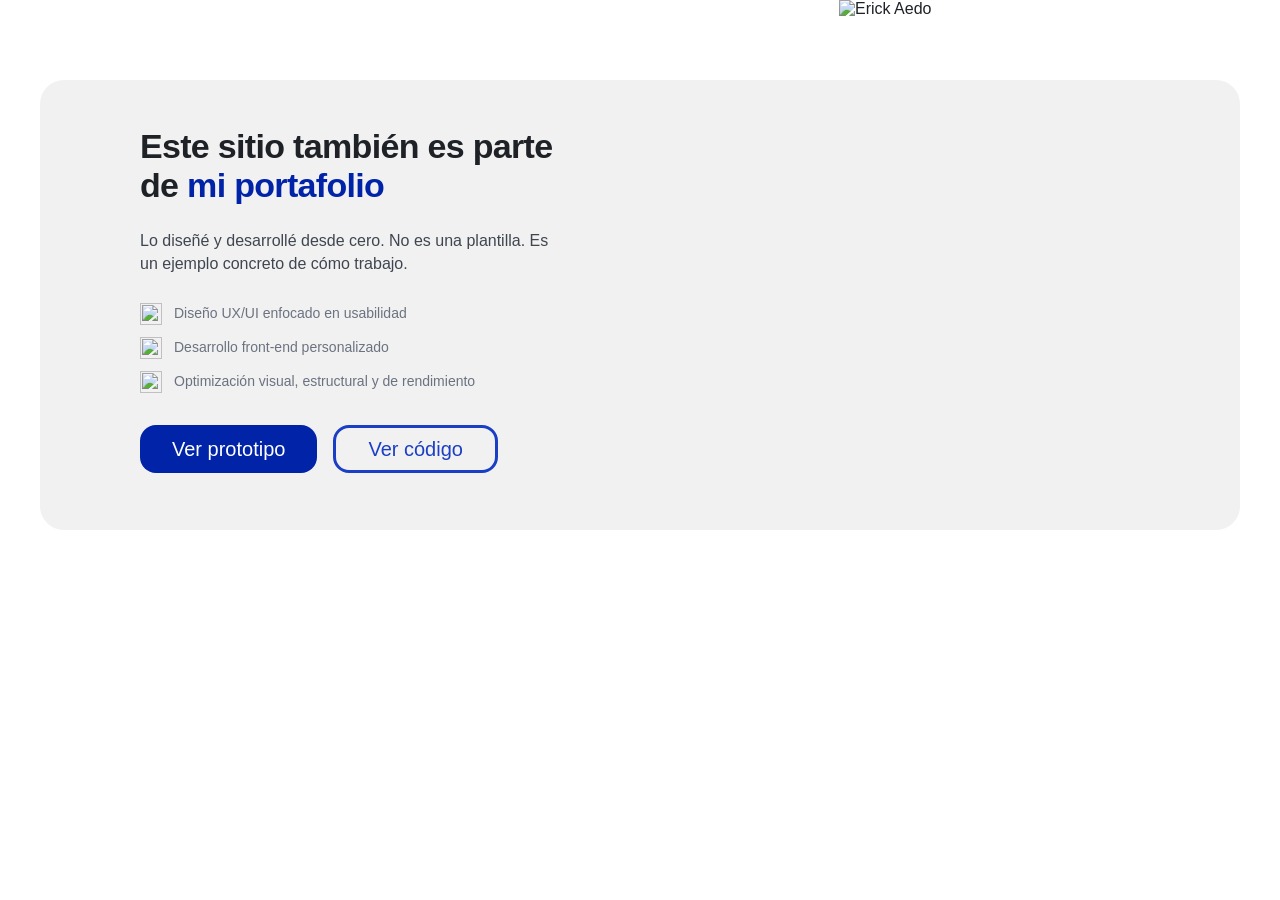
==== commit ec966fbc: "Add files via upload" ====
--- a/banner.html
+++ b/banner.html
@@ -43,8 +43,8 @@
         </ul>
 
         <div class="banner__acciones">
-          <a href="https://www.figma.com/design/8E10UHee3oGQAISPumHbkt/Portafolios?node-id=0-1&t=E0TtjPuWEW2ZNSdg-1" target="_blank" class="boton boton-primario">Ver prototipo UX/UI</a>
-          <a href="https://github.com/erick-aedo-fullstack" target="_blank" class="boton boton-secundario">Explorar código (GitHub)</a>
+          <a href="https://www.figma.com/design/8E10UHee3oGQAISPumHbkt/Portafolios?node-id=0-1&t=E0TtjPuWEW2ZNSdg-1" target="_blank" class="boton boton-primario">Ver prototipo</a>
+          <a href="https://github.com/erick-aedo-fullstack" target="_blank" class="boton boton-secundario">Ver código</a>
         </div>
 
       </div>
